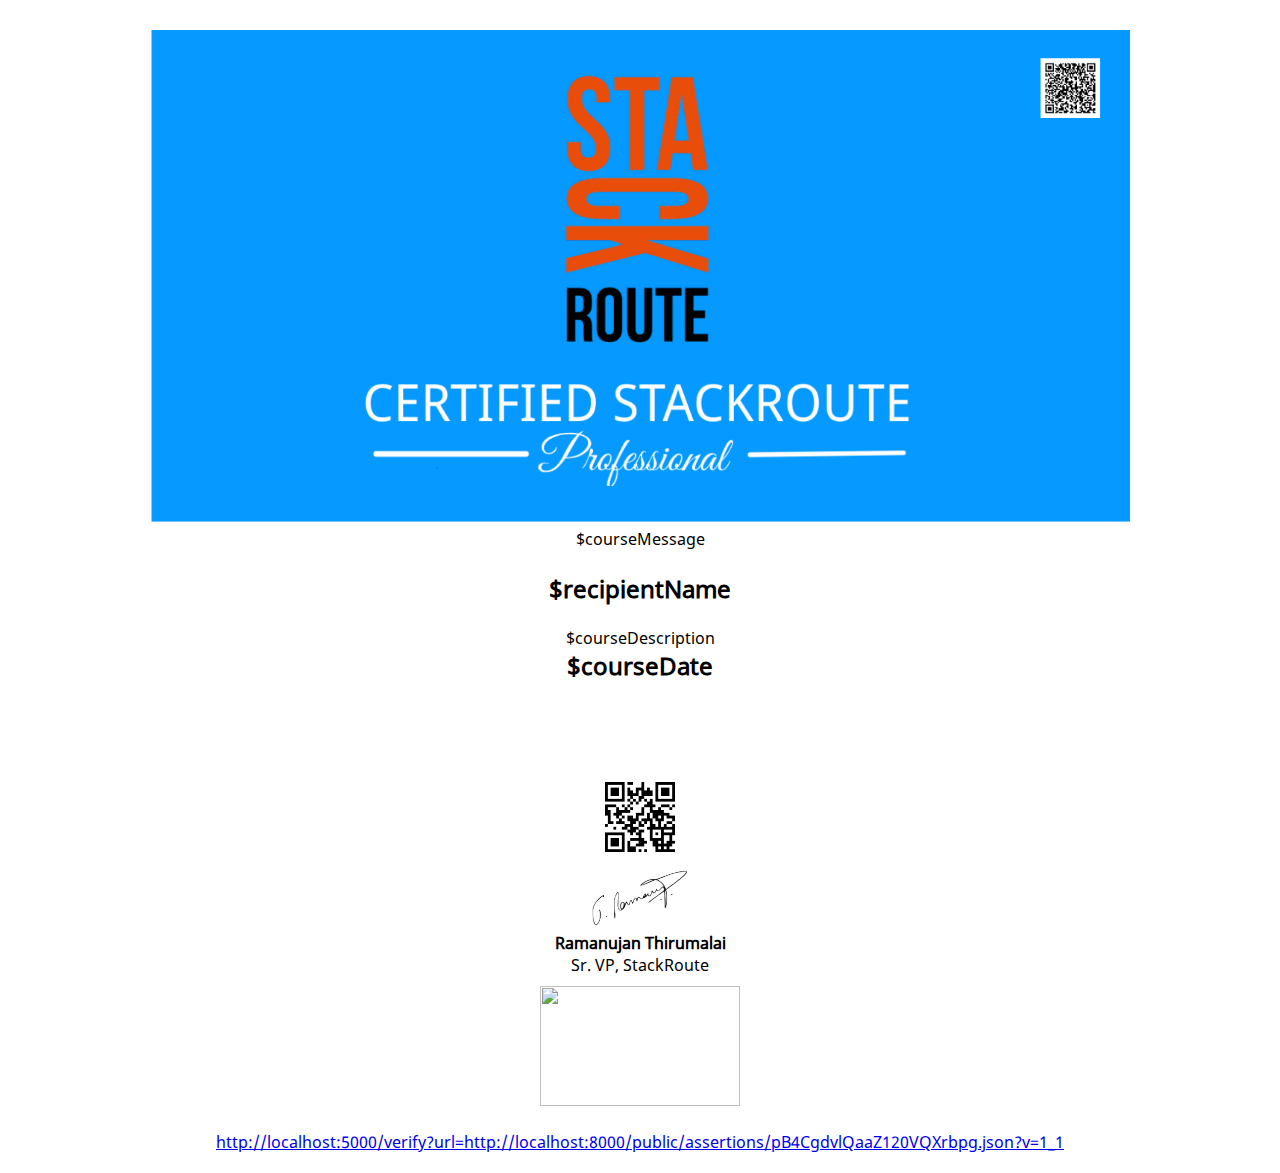
==== singleHtml/index.html @ 25d8de49 "made the new template for the single and dual party" ====
<!DOCTYPE html>
<html lang="en">

<head>
    <meta charset="utf-8">
    <meta
        name="viewport"
        content="width=device-width, initial-scale=1.0"
    >
    <title>Certificate</title>
    <link
        href="css/style.css"
        rel="stylesheet"
    >

<body>
    <!-- Certificate of completion-->

    <div class="sb-certificate-table-ct">
        <!-- <img
            src="./images/white_bg.jpg"
            class="certificate-frame"
        /> -->
        <!--<img src="./images/certificate-frame-blue.svg" class="certificate-frame"/>-->

        <div class="sb-certificate-container">
            <div class="sb-certificate-header">
                <div class="state-symbol">
                    <img
                        src="./images/singleLogo.png"
                        class="singleLogo"
                        alt="Government of Gujarat"
                    >
                </div>

            </div>
            <!-- <div class="certificate-details">
                This is to certify that <br><br>
                <strong>$recipientName</strong>
                has sucessfully completed the Java tech stack<br>
                covering UI-Angular-Java Spring-Microservices from <br>
                StackRoute on 23-September-2020.

            </div> -->

            <div class="allign-content">
                <p>$courseMessage</p>
                <br>
                <h2><strong>$recipientName</strong></h2>
                <br>
                <p>$courseDescription</p>
                <h2><strong>$courseDate</strong></h2>
            </div>

            <div class="qrImage">
                <img
                    src="./images/qrcode.png"

                    width="70"
                    class="sb-certificatePage-logo"
                />
            </div>
                <div class="sigImage">
                <img
                    src="./images/stackrouteSig.png"
                    height="60"
                    width="100"
                    class="sb-certificatePage-logo"
                />
                <!--            <hr class="sign-line"/>-->
                <p><strong>Ramanujan Thirumalai</strong></p>
                <p>Sr. VP, StackRoute</p>

                <img
                        src="./images/stack-route.png"
                        height="120"
                        width="200"
                        class="allign-footer"
                    />
            </div>
        <div class="sb-certificate-footer">
                <a
                    href="http://localhost:5000/verify?url=http://localhost:8000/public/assertions/pB4CgdvlQaaZ120VQXrbpg.json?v=1_1">http://localhost:5000/verify?url=http://localhost:8000/public/assertions/pB4CgdvlQaaZ120VQXrbpg.json?v=1_1</a>

            </div>
        </div>


    </div>

    </div>
</body>

</html>
---- singleHtml/css/style.css ----
/** @format */

@import "../fonts/noto/fonts.css";

@font-face {
	font-family: "july_seventhregular";
	src: url("../fonts/july-seventh/july_seventh_regular-webfont.eot");
	src: url("../fonts/july-seventh/july_seventh_regular-webfont.eot?#iefix") format("embedded-opentype"),
		url("../fonts/july-seventh/july_seventh_regular-webfont.woff2") format("woff2"),
		url("../fonts/july-seventh/july_seventh_regular-webfont.woff") format("woff"),
		url("../fonts/july-seventh/july_seventh_regular-webfont.ttf") format("truetype"),
		url("../fonts/july-seventh/july_seventh_regular-webfont.svg#july_seventhregular") format("svg");
	font-weight: normal;
	font-style: normal;
}

html,
body {
	font-size: 16px;
	height: 100%;
}

*,
body {
	font-family: "Noto Sans", "Noto Sans Devanagari", "Noto Sans Tamil", "Noto Sans Bengali", "Noto Sans Malayalam", "Noto Sans Gurmukhi",
		"Noto Sans Gujarati", "Noto Sans Telugu", "Noto Sans Kannada", "Noto Sans Oriya", "Noto Nastaliq Urdu", -apple-system,
		BlinkMacSystemFont, "Segoe UI", Roboto, Oxygen-Sans, Ubuntu, Cantarell, "Helvetica Neue", sans-serif;
	padding: 0;
	margin: 0;
	outline: none;
}

/* strong { */
/* font-family: 'Noto Sans Bold', 'Noto Sans Gujarati Bold'; */
/* } */

.sb-certificate-table-ct {
	padding: 0px;
	width: 100%;
	/*min-width: 842px;
	max-width: 100%;*/
	height: 100%;
	margin: 0 auto;
	text-align: center;
}

.sb-certificate-table {
	width: 100%;
	height: 100%;
	position: relative;
	background: #fff;
}

.state-outline-img {
	/*    width: 65%;
    height: auto;*/
	width: auto;
	height: 520px;
	position: absolute;
	z-index: 2;
	padding: 0px 0px;
	box-sizing: border-box;
	margin: 0 auto;
	left: 0px;
	top: 50%;
	right: 0px;
	transform: translateY(-52%);
}

.certificate-frame {
	background-color: #fffaf4;
	width: 100%;

	/* height:100%; */
	height: 97%;

	position: absolute;
	z-index: 2;
	box-sizing: border-box;
	left: 0px;
	top: 0px;
	right: 0px;
	margin: 0 auto;
}

.sb-certificate-container {
	position: absolute;
	z-index: 2;
	width: 85%;
	margin: 0px auto 0 auto;
	/* height: 100%; */
	left: 0;
	right: 0;
	/* border: 2px red solid; */
}

/* .state-symbol img {
	height: 100px;
	margin-top: 16px;
} */

.state-name {
	color: #333333;
	font-size: 20px;
	line-height: 1.4;
	width: 75%;
	margin: 8px auto 0px auto;
}
/* .sb-certificate-header {
	margin-top: 80px
} */

.sb-certificate-header h1 {
	color: #77482d;
	font-weight: inherit;
	font-size: 48px;
	line-height: 72px;
	font-family: "july_seventhregular", "Noto Sans", "Noto Sans Devanagari", "Noto Sans Tamil", "Noto Sans Bengali", "Noto Sans Malayalam",
		"Noto Sans Gurmukhi", "Noto Sans Gujarati", "Noto Sans Telugu", "Noto Sans Kannada", "Noto Sans Oriya", "Noto Nastaliq Urdu",
		-apple-system, BlinkMacSystemFont, "Segoe UI", Roboto, Oxygen-Sans, Ubuntu, Cantarell, "Helvetica Neue";
	margin-bottom: 32px;
}

.certificate-details {
	color: #333333;
	font-size: 22px;
	/* line-height: 36px; */
	line-height: 27px;
	text-align: center;
	width: 75%;
	margin: 0 auto;
	/* margin-bottom:140px; */
	margin-top: 24px;
}
.sb-certificate-footer {
	margin-top: 20px;
	margin-bottom:20px;
	text-align: center;
}
.sb-certificate-footer div {
	flex: 33.3333%;
}
.sb-certificate-footer .country-symbol {
	text-align: left;
	color: #999999;
	margin-left: 9%;
}
.country-symbol img {
	width: 250px;
}

.sb-certificate-footer .country-symbol p {
	font-size: 12px;
	margin-top: 5px;
}

.sb-certificate-footer .state-sign p {
	/*font-family: 'noto_sansitalic';*/
	font-style: italic;
	font-size: 14px;
}
.sb-certificate-footer .state-sign div.sign-line {
	width: 75%;
	margin: 0px auto 4px auto;
	height: 1px;
	background: #999;
}
.sb-certificate-footer .certificate-qr-code {
	text-align: center;
}

.sb-certificate-footer .certificate-qr-code p {
	color: #333333;
	font-size: 14px;
	line-height: 18px;
	margin-top: 0px;
}
hr.sign-line {
	border: 0px;
	border-bottom: 1px solid #999;
	width: 50%;
	margin: 0 auto;
	margin-bottom: 5px;
}

@page {
	margin: 24px 24px 0px 24px;
	size: landscape;
	size: 297mm 215mm;
}

.singleLogo {
	width: 90%;
	height: 40%;
	margin-top: 30px;
}
.qrImage {

	margin-top: 100px;
}
.sigImage{
	margin-top:10px;
}
.allign-footer{
	margin-top:10px;
}
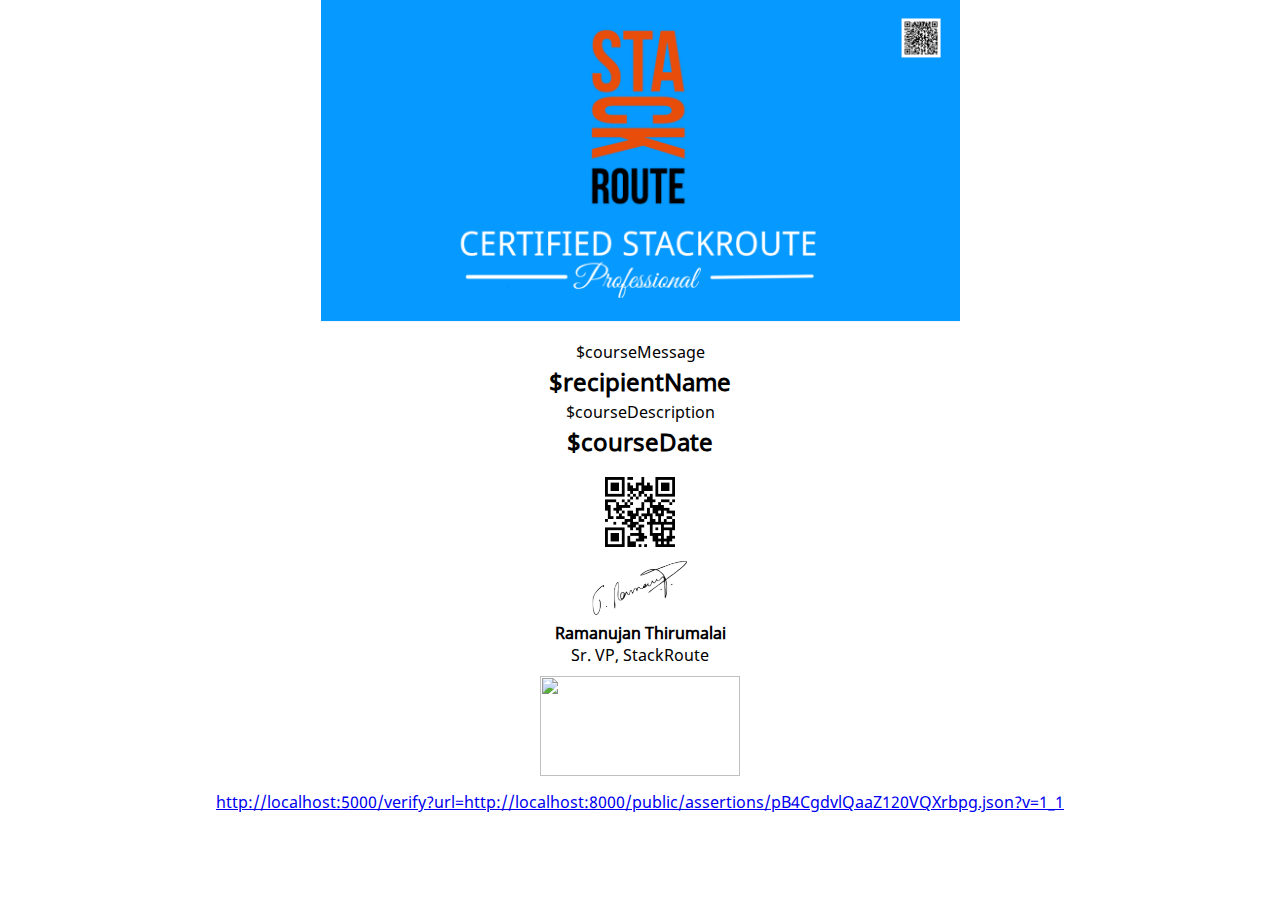
==== commit a42ac3cb: "allignment done for dual and single party pdf in one page" ====
--- a/singleHtml/index.html
+++ b/singleHtml/index.html
@@ -45,22 +45,21 @@
 
             <div class="allign-content">
                 <p>$courseMessage</p>
-                <br>
+
                 <h2><strong>$recipientName</strong></h2>
-                <br>
+
                 <p>$courseDescription</p>
                 <h2><strong>$courseDate</strong></h2>
             </div>
 
-            <div class="qrImage">
+            <div>
                 <img
                     src="./images/qrcode.png"
-
                     width="70"
-                    class="sb-certificatePage-logo"
+                    class="sb-certificatePage-logo qrImage"
                 />
             </div>
-                <div class="sigImage">
+            <div class="sigImage">
                 <img
                     src="./images/stackrouteSig.png"
                     height="60"
@@ -72,19 +71,18 @@
                 <p>Sr. VP, StackRoute</p>
 
                 <img
-                        src="./images/stack-route.png"
-                        height="120"
-                        width="200"
-                        class="allign-footer"
-                    />
+                    src="./images/stack-route.png"
+                    height="100"
+                    width="200"
+                    class="allign-footer"
+                />
             </div>
-        <div class="sb-certificate-footer">
+            <div class="sb-certificate-footer">
                 <a
                     href="http://localhost:5000/verify?url=http://localhost:8000/public/assertions/pB4CgdvlQaaZ120VQXrbpg.json?v=1_1">http://localhost:5000/verify?url=http://localhost:8000/public/assertions/pB4CgdvlQaaZ120VQXrbpg.json?v=1_1</a>
 
             </div>
         </div>
-
 
     </div>
 
--- a/singleHtml/css/style.css
+++ b/singleHtml/css/style.css
@@ -133,8 +133,9 @@
 	margin-top: 24px;
 }
 .sb-certificate-footer {
-	margin-top: 20px;
-	margin-bottom:20px;
+	/* margin-top: 20px; */
+	margin-top: 10px;
+
 	text-align: center;
 }
 .sb-certificate-footer div {
@@ -190,17 +191,24 @@
 }
 
 .singleLogo {
-	width: 90%;
-	height: 40%;
-	margin-top: 30px;
+	width: 50vw;
+	/* height: 40%;
+	margin-top: 30px; */
 }
 .qrImage {
-
-	margin-top: 100px;
-}
-.sigImage{
-	margin-top:10px;
-}
-.allign-footer{
-	margin-top:10px;
-}+	width: 70px;
+	/* margin-top: 25px; */
+	margin-top: 20px;
+}
+.sigImage {
+	/* margin-top: 10px; */
+	margin-top: 5px;
+}
+.allign-footer {
+	margin-top: 10px;
+}
+.allign-content {
+	/* margin-top: 15px; */
+	margin-top: 10px;
+	line-height: 30px;
+}
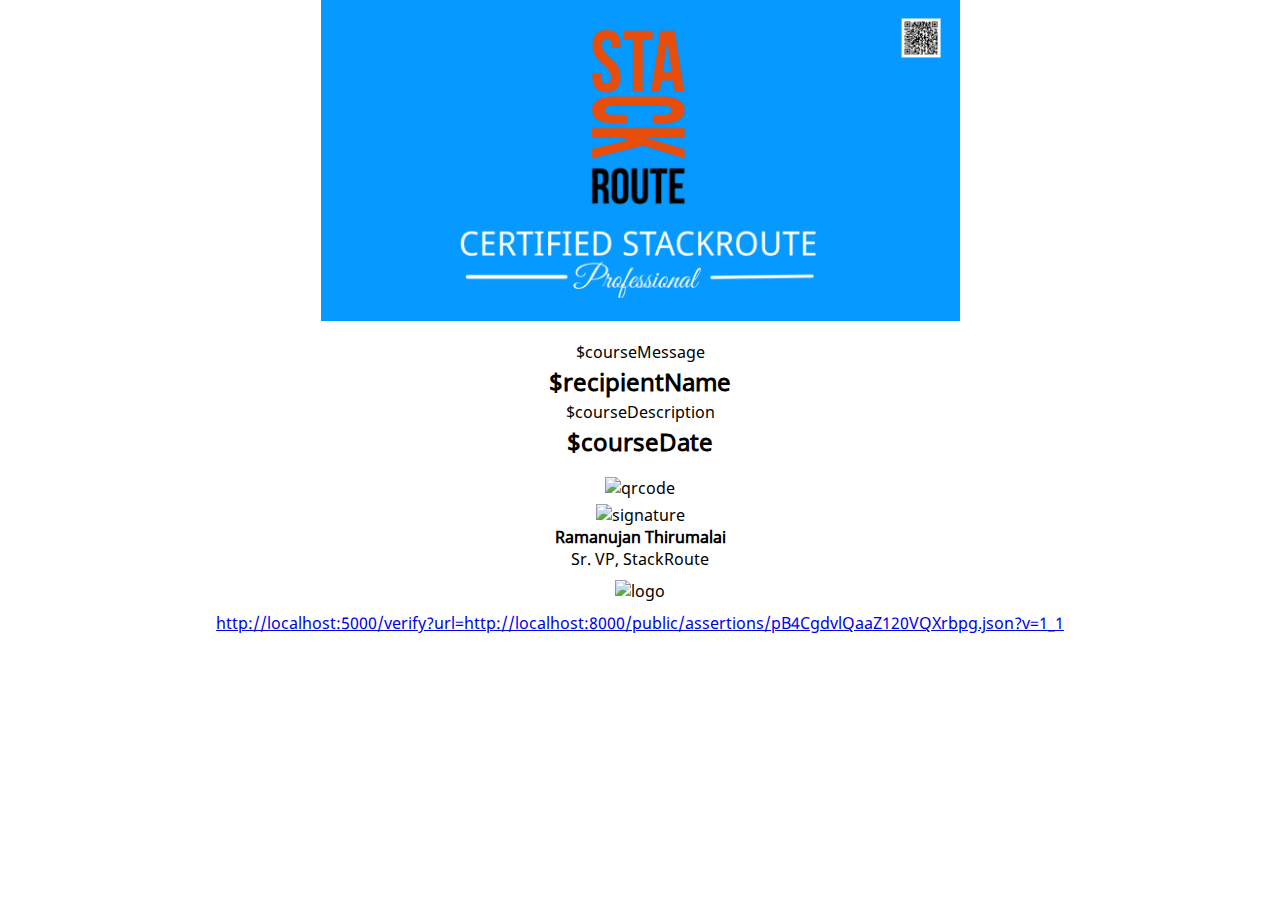
==== commit 5d8a1375: "added dynamic variable for logo and signature" ====
--- a/singleHtml/index.html
+++ b/singleHtml/index.html
@@ -29,7 +29,7 @@
                     <img
                         src="./images/singleLogo.png"
                         class="singleLogo"
-                        alt="Government of Gujarat"
+                        alt="headerLogo"
                     >
                 </div>
 
@@ -54,27 +54,30 @@
 
             <div>
                 <img
-                    src="./images/qrcode.png"
+                    src=`./images/$qrcode`
                     width="70"
                     class="sb-certificatePage-logo qrImage"
+                    alt="qrcode"
                 />
             </div>
             <div class="sigImage">
                 <img
-                    src="./images/stackrouteSig.png"
+                    src=`./images/$signature`
                     height="60"
                     width="100"
                     class="sb-certificatePage-logo"
+                    alt="signature"
                 />
                 <!--            <hr class="sign-line"/>-->
                 <p><strong>Ramanujan Thirumalai</strong></p>
                 <p>Sr. VP, StackRoute</p>
 
                 <img
-                    src="./images/stack-route.png"
+                    src=`./images/$logo`
                     height="100"
                     width="200"
                     class="allign-footer"
+                    alt="logo"
                 />
             </div>
             <div class="sb-certificate-footer">
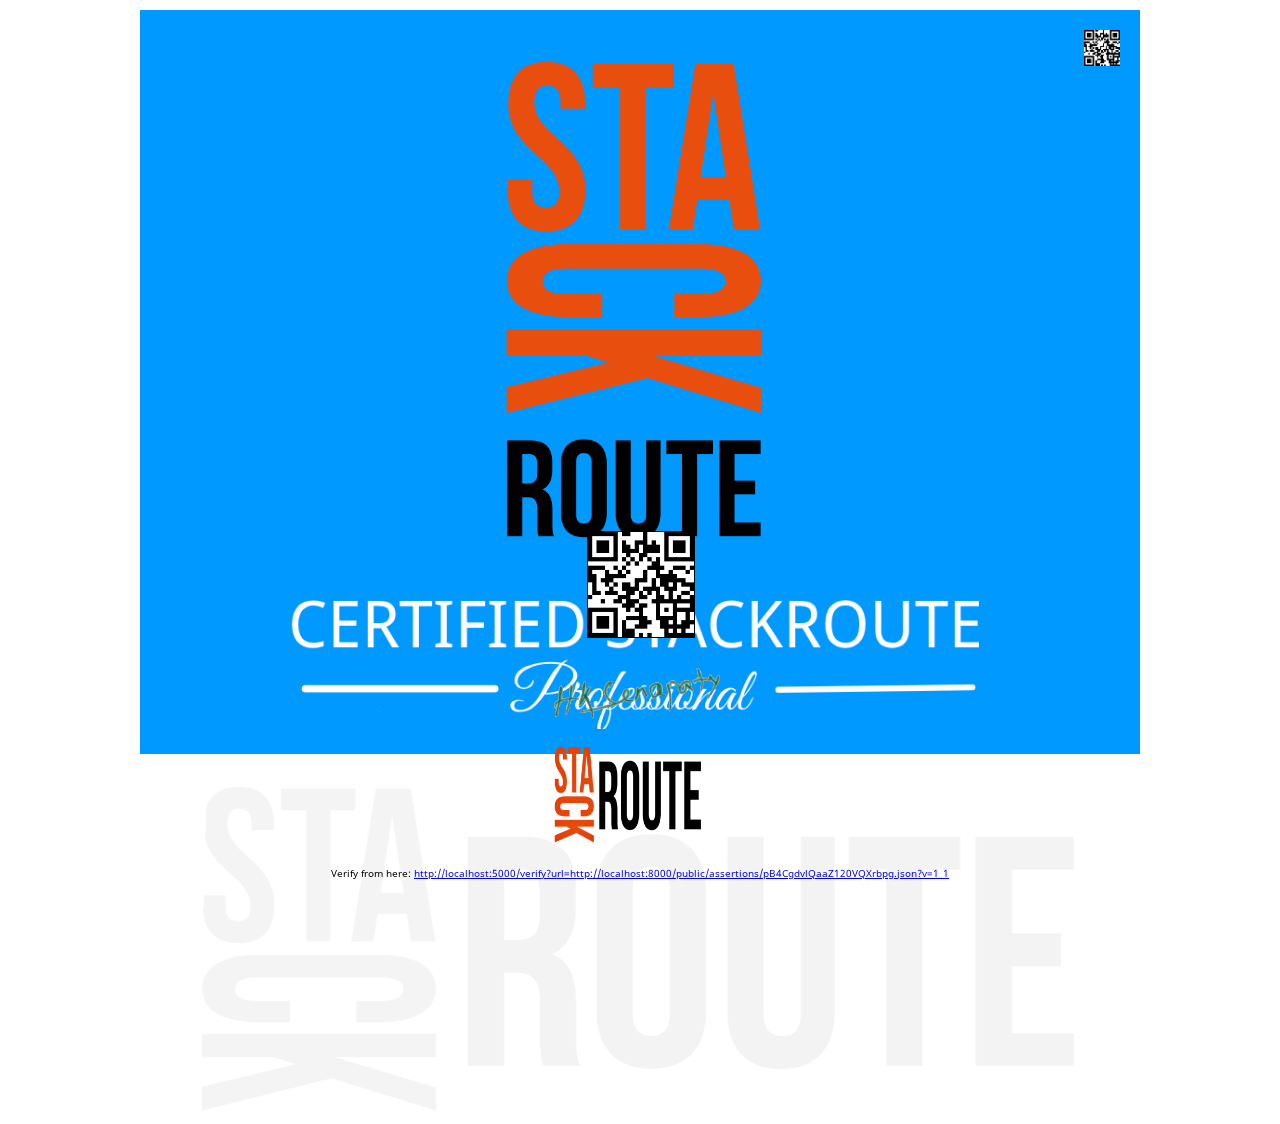
==== commit a2cd120c: "created new template as per requirements" ====
--- a/singleHtml/index.html
+++ b/singleHtml/index.html
@@ -1,4 +1,4 @@
-<!DOCTYPE html>
+<!-- <!DOCTYPE html>
 <html lang="en">
 
 <head>
@@ -12,16 +12,12 @@
         href="css/style.css"
         rel="stylesheet"
     >
+</head>
+<body>
 
-<body>
-    <!-- Certificate of completion-->
 
     <div class="sb-certificate-table-ct">
-        <!-- <img
-            src="./images/white_bg.jpg"
-            class="certificate-frame"
-        /> -->
-        <!--<img src="./images/certificate-frame-blue.svg" class="certificate-frame"/>-->
+
 
         <div class="sb-certificate-container">
             <div class="sb-certificate-header">
@@ -29,19 +25,12 @@
                     <img
                         src="./images/singleLogo.png"
                         class="singleLogo"
-                        alt="headerLogo"
+                        alt="Logo"
                     >
                 </div>
 
             </div>
-            <!-- <div class="certificate-details">
-                This is to certify that <br><br>
-                <strong>$recipientName</strong>
-                has sucessfully completed the Java tech stack<br>
-                covering UI-Angular-Java Spring-Microservices from <br>
-                StackRoute on 23-September-2020.
 
-            </div> -->
 
             <div class="allign-content">
                 <p>$courseMessage</p>
@@ -54,30 +43,27 @@
 
             <div>
                 <img
-                    src=`./images/$qrcode`
+                    src="./images/qrcode.png"
                     width="70"
                     class="sb-certificatePage-logo qrImage"
-                    alt="qrcode"
                 />
             </div>
             <div class="sigImage">
                 <img
-                    src=`./images/$signature`
+                    src="./images/stackrouteSig.png"
                     height="60"
                     width="100"
                     class="sb-certificatePage-logo"
-                    alt="signature"
                 />
-                <!--            <hr class="sign-line"/>-->
+
                 <p><strong>Ramanujan Thirumalai</strong></p>
                 <p>Sr. VP, StackRoute</p>
 
                 <img
-                    src=`./images/$logo`
+                    src="./images/stack-route.png"
                     height="100"
                     width="200"
                     class="allign-footer"
-                    alt="logo"
                 />
             </div>
             <div class="sb-certificate-footer">
@@ -92,4 +78,77 @@
     </div>
 </body>
 
-</html>+</html> -->
+
+<!DOCTYPE html>
+<html lang="en">
+
+<head>
+  <meta charset="utf-8">
+  <meta
+    name="viewport"
+    content="width=device-width, initial-scale=1.0"
+  >
+  <title>Certificate</title>
+  <link
+    href="css/style.css"
+    rel="stylesheet"
+  >
+</head>
+
+<body>
+
+  <div class="flex-container">
+    <div class="certificate-main">
+
+      <div class="emptydiv"></div>
+      <div class="badge-title">
+        <div class="badge-title-flex-container">
+
+          <div class="logo">
+            <img src="./images/logos-all-01.png">
+          </div>
+
+          <div class="title">
+            <img src="./images/title.png">
+          </div>
+
+        </div>
+      </div>
+      <div class="qrcodetopcolumn">
+        <div class="qrcodeImageTop">
+          <img src="./images/qrcode.png">
+        </div>
+      </div>
+
+    </div>
+    <div class="narrative">
+      <img src="./images/sr_bg_3.png" />
+      <!-- <p>
+        {{narrative}}
+      </p> -->
+
+    </div>
+
+    <div class="sign-logo-wrapper">
+      <div class="qrcodeImage">
+        <img src="./images/qrcode.png">
+      </div>
+      <div class="stacksignlogo">
+        <div class="sign">
+          <img src="./images/sign-dir.png">
+        </div>
+        <div class="company-logo-stack">
+          <img src="images/Stack-route.png">
+        </div>
+      </div>
+
+    </div>
+    <div class="verify-link">
+      Verify from here: <a
+        href="http://localhost:5000/verify?url=http://localhost:8000/public/assertions/pB4CgdvlQaaZ120VQXrbpg.json?v=1_1">http://localhost:5000/verify?url=http://localhost:8000/public/assertions/pB4CgdvlQaaZ120VQXrbpg.json?v=1_1</a>
+    </div>
+
+  </div>
+
+</body>--- a/singleHtml/css/style.css
+++ b/singleHtml/css/style.css
@@ -212,3 +212,124 @@
 	margin-top: 10px;
 	line-height: 30px;
 }
+
+/* ********************************************************************************** */
+
+.flex-container {
+	display: flex;
+	flex-direction: column;
+	align-items: center;
+}
+
+.certificate-main {
+	display: flex;
+	flex-direction: row;
+	max-width: 75%;
+	margin: auto;
+	margin-top: 10px;
+	justify-content: space-around;
+	align-items: flex-start;
+	background-color: #0099ff;
+	padding: 20px;
+}
+.emptydiv {
+	width: 30%;
+	height: auto;
+}
+
+.badge-title-flex-container {
+	display: flex;
+	flex-direction: column;
+	justify-content: center;
+	align-items: center;
+}
+.logo {
+	max-width: 50%;
+}
+.logo > img {
+	width: 100%;
+}
+.title {
+	max-width: 90%;
+}
+.title > img {
+	width: 100%;
+}
+
+.qrcodetopcolumn {
+	width: 30%;
+	display: flex;
+	justify-content: flex-end;
+	align-items: flex-end;
+	/* height: auto; */
+}
+.qrcodeImageTop {
+	max-width: 40%;
+}
+
+.qrcodeImageTop > img {
+	width: 100%;
+}
+
+.narrative {
+	padding-left: 12%;
+	padding-right: 12%;
+	/* background-image: url(images/sr_bg_3.png); */
+	background-repeat: no-repeat;
+	background-position: center;
+	background-size: 80%;
+	margin-top: 20px;
+}
+.narrative > p {
+	font-size: 1.5em;
+	font-family: "Open Sans Light";
+	line-height: 1.5;
+	text-align: center;
+}
+.sign-logo-wrapper {
+	display: flex;
+	flex-direction: column;
+	align-items: center;
+	margin-bottom: 40px;
+	position: fixed;
+	bottom: 10px;
+}
+.qrcodeImage {
+	max-width: 35%;
+}
+
+.qrcodeImage > img {
+	width: 100%;
+	border: 1px solid;
+}
+.stacksignlogo {
+	display: flex;
+	margin-top: 23px;
+	flex-direction: column;
+	align-items: flex-start;
+	justify-content: flex-start;
+}
+.sign {
+	width: 190px;
+}
+
+.sign > img {
+	width: 100%;
+	height: auto;
+}
+
+.company-logo-stack {
+	max-width: 160px;
+}
+
+.company-logo-stack > img {
+	width: 100%;
+	margin-top: 11px;
+	height: auto;
+}
+
+.verify-link {
+	position: fixed;
+	bottom: 20px;
+	font-size: 0.6em;
+}
--- a/singleHtml/css/style.css
+++ b/singleHtml/css/style.css
@@ -212,3 +212,124 @@
 	margin-top: 10px;
 	line-height: 30px;
 }
+
+/* ********************************************************************************** */
+
+.flex-container {
+	display: flex;
+	flex-direction: column;
+	align-items: center;
+}
+
+.certificate-main {
+	display: flex;
+	flex-direction: row;
+	max-width: 75%;
+	margin: auto;
+	margin-top: 10px;
+	justify-content: space-around;
+	align-items: flex-start;
+	background-color: #0099ff;
+	padding: 20px;
+}
+.emptydiv {
+	width: 30%;
+	height: auto;
+}
+
+.badge-title-flex-container {
+	display: flex;
+	flex-direction: column;
+	justify-content: center;
+	align-items: center;
+}
+.logo {
+	max-width: 50%;
+}
+.logo > img {
+	width: 100%;
+}
+.title {
+	max-width: 90%;
+}
+.title > img {
+	width: 100%;
+}
+
+.qrcodetopcolumn {
+	width: 30%;
+	display: flex;
+	justify-content: flex-end;
+	align-items: flex-end;
+	/* height: auto; */
+}
+.qrcodeImageTop {
+	max-width: 40%;
+}
+
+.qrcodeImageTop > img {
+	width: 100%;
+}
+
+.narrative {
+	padding-left: 12%;
+	padding-right: 12%;
+	/* background-image: url(images/sr_bg_3.png); */
+	background-repeat: no-repeat;
+	background-position: center;
+	background-size: 80%;
+	margin-top: 20px;
+}
+.narrative > p {
+	font-size: 1.5em;
+	font-family: "Open Sans Light";
+	line-height: 1.5;
+	text-align: center;
+}
+.sign-logo-wrapper {
+	display: flex;
+	flex-direction: column;
+	align-items: center;
+	margin-bottom: 40px;
+	position: fixed;
+	bottom: 10px;
+}
+.qrcodeImage {
+	max-width: 35%;
+}
+
+.qrcodeImage > img {
+	width: 100%;
+	border: 1px solid;
+}
+.stacksignlogo {
+	display: flex;
+	margin-top: 23px;
+	flex-direction: column;
+	align-items: flex-start;
+	justify-content: flex-start;
+}
+.sign {
+	width: 190px;
+}
+
+.sign > img {
+	width: 100%;
+	height: auto;
+}
+
+.company-logo-stack {
+	max-width: 160px;
+}
+
+.company-logo-stack > img {
+	width: 100%;
+	margin-top: 11px;
+	height: auto;
+}
+
+.verify-link {
+	position: fixed;
+	bottom: 20px;
+	font-size: 0.6em;
+}
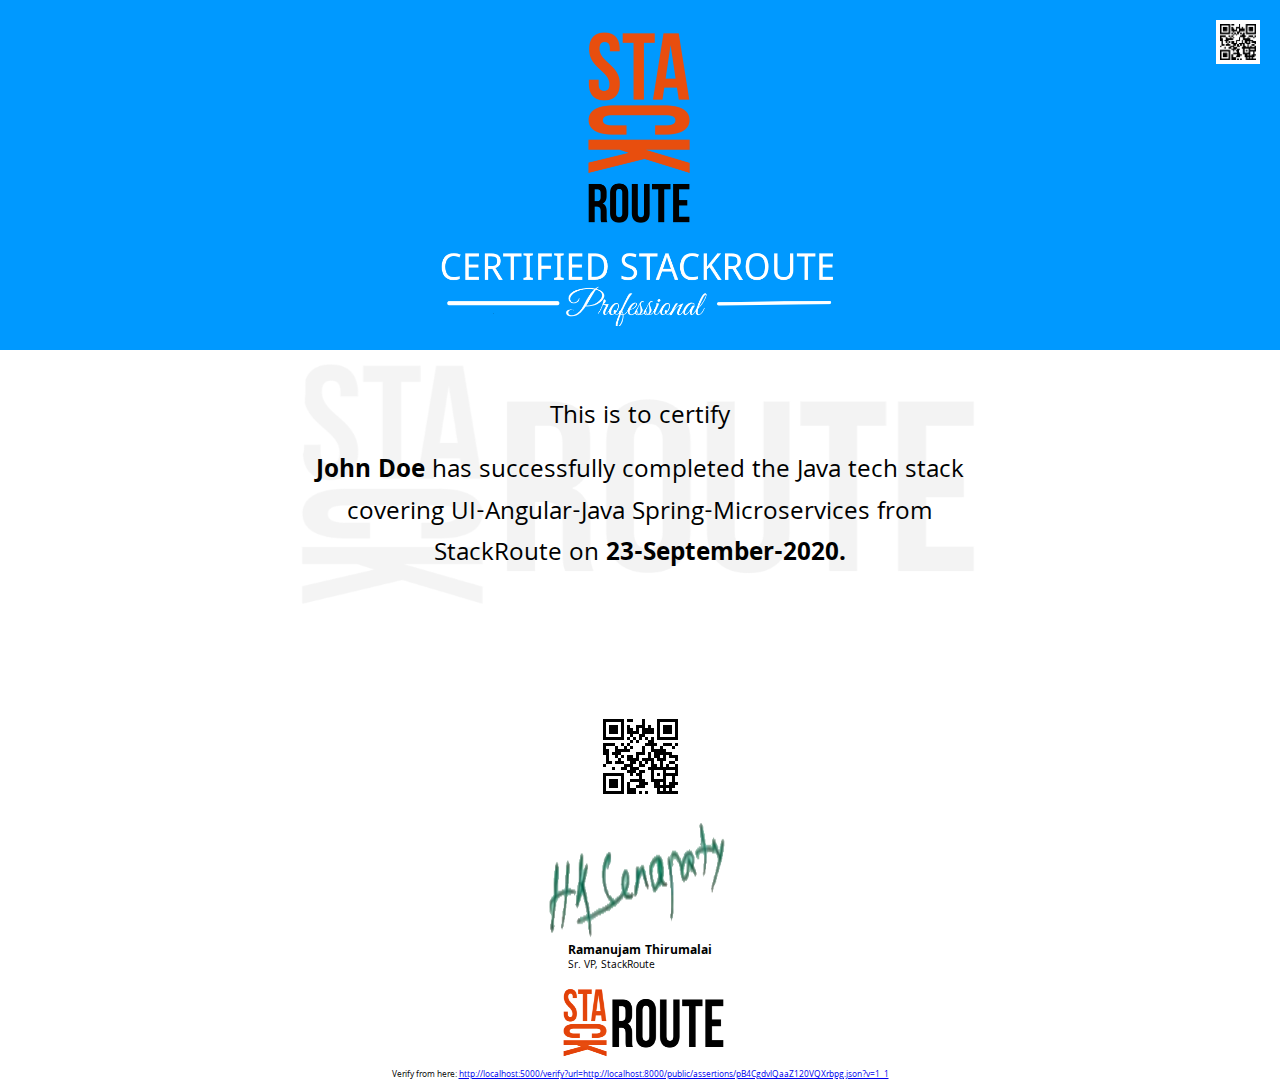
==== commit cc5065b5: "added singhtml cert page" ====
--- a/singleHtml/index.html
+++ b/singleHtml/index.html
@@ -1,154 +1,129 @@
-<!-- <!DOCTYPE html>
-<html lang="en">
-
-<head>
-    <meta charset="utf-8">
-    <meta
-        name="viewport"
-        content="width=device-width, initial-scale=1.0"
-    >
-    <title>Certificate</title>
-    <link
-        href="css/style.css"
-        rel="stylesheet"
-    >
-</head>
-<body>
-
-
-    <div class="sb-certificate-table-ct">
-
-
-        <div class="sb-certificate-container">
-            <div class="sb-certificate-header">
-                <div class="state-symbol">
-                    <img
-                        src="./images/singleLogo.png"
-                        class="singleLogo"
-                        alt="Logo"
-                    >
-                </div>
-
-            </div>
-
-
-            <div class="allign-content">
-                <p>$courseMessage</p>
-
-                <h2><strong>$recipientName</strong></h2>
-
-                <p>$courseDescription</p>
-                <h2><strong>$courseDate</strong></h2>
-            </div>
-
-            <div>
-                <img
-                    src="./images/qrcode.png"
-                    width="70"
-                    class="sb-certificatePage-logo qrImage"
-                />
-            </div>
-            <div class="sigImage">
-                <img
-                    src="./images/stackrouteSig.png"
-                    height="60"
-                    width="100"
-                    class="sb-certificatePage-logo"
-                />
-
-                <p><strong>Ramanujan Thirumalai</strong></p>
-                <p>Sr. VP, StackRoute</p>
-
-                <img
-                    src="./images/stack-route.png"
-                    height="100"
-                    width="200"
-                    class="allign-footer"
-                />
-            </div>
-            <div class="sb-certificate-footer">
-                <a
-                    href="http://localhost:5000/verify?url=http://localhost:8000/public/assertions/pB4CgdvlQaaZ120VQXrbpg.json?v=1_1">http://localhost:5000/verify?url=http://localhost:8000/public/assertions/pB4CgdvlQaaZ120VQXrbpg.json?v=1_1</a>
-
-            </div>
-        </div>
-
-    </div>
-
-    </div>
-</body>
-
-</html> -->
-
 <!DOCTYPE html>
 <html lang="en">
+  <head>
+    <meta charset="UTF-8" />
+    <meta http-equiv="X-UA-Compatible" content="IE=edge" />
+    <meta name="viewport" content="width=device-width, initial-scale=1.0" />
+    <title>Certificate</title>
+  </head>
+  <style>
+    @import url("https://fonts.googleapis.com/css2?family=Khula&display=swap");
 
-<head>
-  <meta charset="utf-8">
-  <meta
-    name="viewport"
-    content="width=device-width, initial-scale=1.0"
-  >
-  <title>Certificate</title>
-  <link
-    href="css/style.css"
-    rel="stylesheet"
-  >
-</head>
+    body {
+      font-family: "Khula", sans-serif;
+      margin: 0;
+    }
 
-<body>
+    @media print {
+      @page {
+        size: A4 Portrait;
+        margin: 20px 50px;
+      }
+    }
+  </style>
+  <body style="height: 100vh">
+    <!-- Header-->
+    <section style="background: #0099ff; height: 350px">
+      <article style="display: flex; justify-content: space-between">
+        <div></div>
+        <img
+          src="./images/logos-all-01.png"
+          width="155"
+          height="220"
+          alt=""
+          style="position: relative; top: 20px; left: 23px"
+        />
+        <img
+          src="./images/qrcode.png"
+          width="36"
+          height="36"
+          alt=""
+          style="
+            position: relative;
+            top: 20px;
+            right: 20px;
+            border: 4px solid white;
+          "
+        />
+      </article>
+      <article style="display: flex; justify-content: center">
+        <img
+          src="./images/title.png"
+          alt=""
+          style="width: 400px; position: relative; top: 25px"
+        />
+      </article>
+    </section>
 
-  <div class="flex-container">
-    <div class="certificate-main">
+    <!-- Body -->
+    <section
+      class="watermark"
+      style="
+        margin: 5px 0 10px 0;
+        text-align: center;
+        position: relative;
+        display: flex;
+        flex-direction: column;
+        align-content: center;
+        align-items: center;
+      "
+    >
+      <img src="./images/sr_bg_3.png" width="680" height="255" alt="" />
+      <span style="position: absolute; font-size: 26px; top: 16px">
+        <p>This is to certify</p>
+        <section style="line-height: 0.6">
+          <strong>John Doe</strong> has successfully completed the Java tech
+          stack
+          <p>covering UI-Angular-Java Spring-Microservices from</p>
+          <p>StackRoute on <strong>23-September-2020.</strong></p>
+          <!-- <p>
+            This is to certify that<br />
+            <strong>John Doe</strong><br />
+            has successfully completed the Post Graduate Program in Full Stack
+            Product Engineering conducted by StackRoute during the period 31 jul
+            2020 to 26 feb 2021 and after due assessment & evaluation by the
+            Academic Council of NIIT, is granted the title Stackroute Certified
+            Full Stack product Engineer in java and Angular technology Stack as
+            of<strong> 23-September-2020.</strong>
+          </p> -->
+        </section>
+      </span>
+    </section>
 
-      <div class="emptydiv"></div>
-      <div class="badge-title">
-        <div class="badge-title-flex-container">
-
-          <div class="logo">
-            <img src="./images/logos-all-01.png">
-          </div>
-
-          <div class="title">
-            <img src="./images/title.png">
-          </div>
-
-        </div>
-      </div>
-      <div class="qrcodetopcolumn">
-        <div class="qrcodeImageTop">
-          <img src="./images/qrcode.png">
-        </div>
-      </div>
-
-    </div>
-    <div class="narrative">
-      <img src="./images/sr_bg_3.png" />
-      <!-- <p>
-        {{narrative}}
-      </p> -->
-
-    </div>
-
-    <div class="sign-logo-wrapper">
-      <div class="qrcodeImage">
-        <img src="./images/qrcode.png">
-      </div>
-      <div class="stacksignlogo">
-        <div class="sign">
-          <img src="./images/sign-dir.png">
-        </div>
-        <div class="company-logo-stack">
-          <img src="images/Stack-route.png">
-        </div>
-      </div>
-
-    </div>
-    <div class="verify-link">
-      Verify from here: <a
-        href="http://localhost:5000/verify?url=http://localhost:8000/public/assertions/pB4CgdvlQaaZ120VQXrbpg.json?v=1_1">http://localhost:5000/verify?url=http://localhost:8000/public/assertions/pB4CgdvlQaaZ120VQXrbpg.json?v=1_1</a>
-    </div>
-
-  </div>
-
-</body>+    <!-- Footer-->
+    <section style="display: flex; flex-direction: column; align-items: center">
+      <img
+        width="75"
+        height="75"
+        src="./images/qrcode.png"
+        style="top: 20px; left: 18px; margin-bottom: 25px; margin-top: 99px"
+        alt=""
+      />
+      <img
+        width="200"
+        height="125"
+        src="./images/sign-dir.png"
+        style="top: 20px; left: 18px; margin-bottom: -25px"
+        alt=""
+      />
+      <header>
+        <h5 style="margin-bottom: -10px">Ramanujam Thirumalai</h5>
+        <small style="font-size: 11px">Sr. VP, StackRoute</small>
+      </header>
+      <img
+        width="175"
+        height="75"
+        src="images/Stack-route.png"
+        style="top: 20px; left: 18px; margin-top: 5px"
+        alt=""
+      />
+      <small style="margin: 10px 0 0 0; font-size: 9px">
+        Verify from here:
+        <a
+          href="http://localhost:5000/verify?url=http://localhost:8000/public/assertions/pB4CgdvlQaaZ120VQXrbpg.json?v=1_1"
+          >http://localhost:5000/verify?url=http://localhost:8000/public/assertions/pB4CgdvlQaaZ120VQXrbpg.json?v=1_1</a
+        >
+      </small>
+    </section>
+  </body>
+</html>
